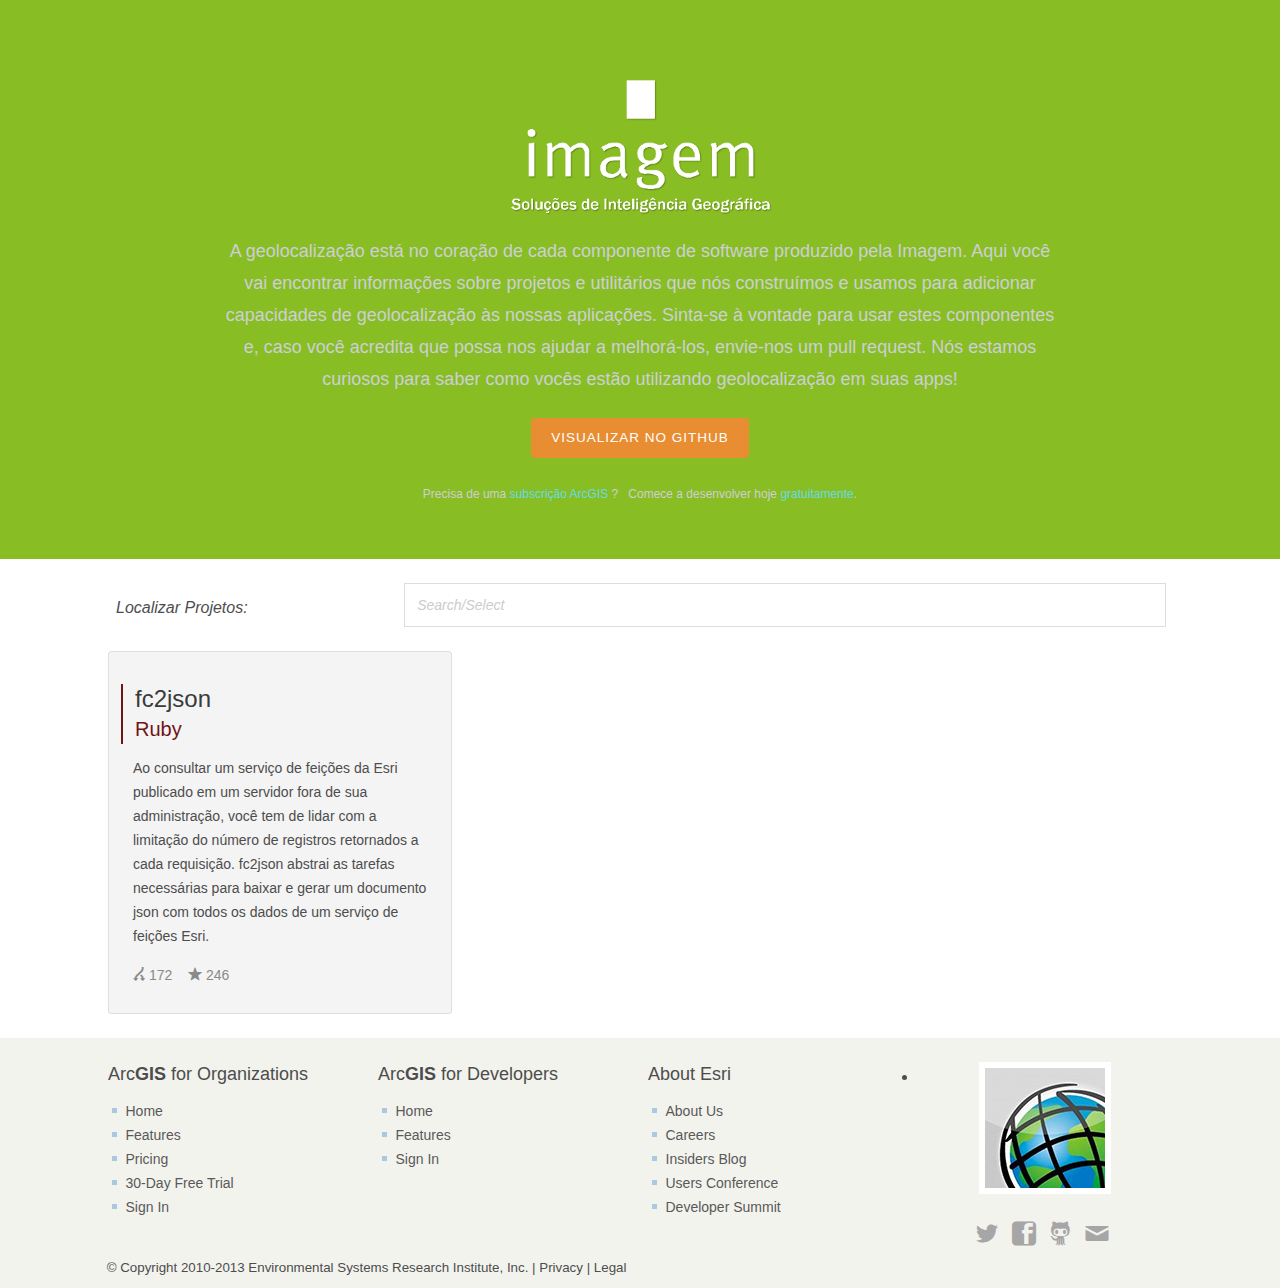
==== index-new.html @ ab7f5b2a "Creating new organization page" ====
<!DOCTYPE html>
<!--[if lt IE 7]>      <html class="lt-ie9 lt-ie8 lt-ie7"> <![endif]-->
<!--[if IE 7]>         <html class="lt-ie9 lt-ie8"> <![endif]-->
<!--[if IE 8]>         <html class="lt-ie9"> <![endif]-->
<!--[if gt IE 8]><!--> <html> <!--<![endif]-->
    <head>
        <meta charset="utf-8">
        <meta content="IE=edge,chrome=1" http-equiv="X-UA-Compatible">
    
        <title>Imagem GitHub | Projetos abertos e de apoio desenvolvidos pela Imagem para plataforma Esri</title>

        <meta name='description' content='Nós respiramos GEO'>

        <link rel="shortcut icon" href="/img/favicon.ico">
        <link type="text/css" rel="stylesheet" href="//fast.fonts.com/cssapi/23855eec-5fdf-4594-9898-0113a04bfef0.css"/>
        <link href="/css/screen.css?1403818683" rel="stylesheet" type="text/css" />
        <link href="/css/home.css?1403822327" rel="stylesheet" type="text/css" />

        <script src="//ajax.googleapis.com/ajax/libs/jquery/1.8.3/jquery.min.js" type="text/javascript"></script>
        <script src="/js/libs/jquery.isotope.min.js?1403805795" type="text/javascript"></script>
        <script src="/js/libs/chosen.jquery.js?1403816593" type="text/javascript"></script>
        <script src="/js/github.js?1403816593" type="text/javascript"></script>
    </head>
  
    <body>
        <div id="wrapper">
            <div id="page">
                <div id="home-banner">
                    <div class="container">
                        <div class="row">
                            <div id="home-main-text">
                                <!--<h1>Imagem no GitHub!</h1>-->
                                <img src="img/imagem-logo-white.png" />
                                <p class="large"> 
A geolocalização está no coração de cada componente de software produzido pela Imagem. Aqui você vai encontrar informações sobre projetos e utilitários que nós construímos e usamos para adicionar capacidades de geolocalização às nossas aplicações. Sinta-se à vontade para usar estes componentes e, caso você acredita que possa nos ajudar a melhorá-los, envie-nos um pull request. Nós estamos curiosos para saber como vocês estão utilizando geolocalização em suas apps!
                                </p>
                                <p>
                                    <a class="btn primary centered" href="https://github.com/imagem"> Visualizar no GitHub </a>
                                </p>
                                <p class="home-subscription-text"> 
                                    Precisa de uma <a href="http://developers.esri.com">subscrição ArcGIS</a> ? &nbsp;
                                    Comece a desenvolver hoje <a href="https://developers.arcgis.com/en/plans/">gratuitamente</a>.
                                </p>
                            </div>
                        </div>
                    </div>
                </div>

                <div class="container smaller">
                    <div class="filter-container">
                        <div class="label">
                            <em class="lable-it"> Localizar Projetos: </em>
                        </div>
                        <div class="search-select">
                            <select data-placeholder="Search/Select" class="chzn-select" multiple tabindex="6">
                                <optgroup label="VERTICAL">
                                    <option data-filter="agro">Agro-Florestal</option>
                                    <option data-filter="education">Educa&ccedil;&atilde;o</option>                                    
                                </optgroup>
                                
                                <optgroup label="PLATAFORMA">
                                    <option data-filter="WEB">WEB</option>
                                    <option data-filter="Mobile">Mobile</option>
                                    <option data-filter="Desktop">Desktop</option>
                                </optgroup>
                                
                                <optgroup label="TIPO">
                                    <option data-filter="Demos">Demonstra&ccedil;&otilde;es</option>
                                    <option data-filter="Componentes">Componentes</option>
                                    <option data-filter="POC">Prova de Conceito</option>
                                    <option data-filter="Tools">Ferramentas</option>
                                </optgroup>
                                
                                <optgroup label="LINGUAGEM">
                                    <option data-filter="JavaScript">JavaScript</option>
                                    <option data-filter="Python">Python</option>
                                    <option data-filter="Java">Java</option>
                                    <option data-filter="ActionScript">ActionScript</option>
                                    <option data-filter="HTML">HTML</option>
                                    <option data-filter="Objective-C">Objective-C</option>
                                    <option data-filter="C-Sharp">C-Sharp</option>
                                    <option data-filter="C-plus-plus">C++</option>
                                    <option data-filter="DotNet">DotNet</option>
                                    <option data-filter="XML">XML</option>
                                    <option data-filter="Silverlight">Silverlight</option>
                                    <option data-filter="WPF">WPF</option>
                                    <option data-filter="Visual-Basic">Visual-Basic</option>
                                    <option data-filter="C">C</option>
                                    <option data-filter="JavaScript REST-API">JavaScript REST-API</option>
                                    <option data-filter="C-sharp">C#</option>
                                    <option data-filter="Javascript">Javascript</option>
                                    <option data-filter="JavaScript Node.js">JavaScript Node.js</option>
                                    <option data-filter="Ruby">Ruby</option>
                                    <option data-filter="C-plus-plus">C-plus-plus</option>
                                </optgroup>
        
                                <!--
                                <optgroup label="Tags">
                                    <option data-filter="GIS">GIS</option>
                                </optgroup>
                                -->
                            </select>
                        </div>
                    </div>
                </div>
 
                <div class="container smaller">
                    <div id="content">
                        <div class="repo-container element ArcGIS Web Mapping Leaflet JavaScript">
                            <div class="repo">
                                <div class="repo-header Ruby">
                                    <h2 class="repo-title">  <a href="https://github.com/rpepato/fc2json">  fc2json </a> </h2>
                                    <h3 class="repo-language Ruby"> Ruby </h3>
                                </div>
                                <p class="repo-description">
                                    Ao consultar um serviço de feições da Esri publicado em um servidor fora de sua administração, você tem de lidar com a limitação do número de registros retornados a cada requisição. fc2json abstrai as tarefas necessárias para baixar e gerar um documento json com todos os dados de um serviço de feições Esri.
                                </p>
                                <p class="stats"> <span class="icon-fork"> </span> 172 <span class="icon-star"> 246 </span> 
                            </div>
                        </div>
                    </div>
                </div>
            </div>
        </div>
        
        <footer id="footer">
            <div class="container">
                <div class="row">
      <nav>
        <h4>Arc<span>GIS</span> for Organizations</h4>
        <ul class="footer-list">
          <li><a href="http://www.arcgis.com/about/">Home</a></li>
          <li><a href="http://www.arcgis.com/about/features.html">Features</a></li>
          <li><a href="http://www.arcgis.com/about/pricing.html">Pricing</a></li>
          <li><a href="http://www.arcgis.com/about/trial.html">30-Day Free Trial</a></li>
          <li><a href="https://www.arcgis.com/home/signin.html">Sign In</a></li>
        </ul>
      </nav>

      <nav>
        <h4>Arc<span>GIS</span> for Developers</h4>
        <ul class="footer-list">
          <li><a href="http://developers.arcgis.com/en/">Home</a></li>
          <li><a href="http://developers.arcgis.com/en/features">Features</a></li>
          <li><a href="http://developers.arcgis.com/en/sign-in">Sign In</a></li>
        </ul>
      </nav>

      <nav>
        <h4>About Esri</h4>
        <ul class="footer-list">
          <li><a href="http://www.esri.com/about-esri">About Us</a></li>
          <li><a href="http://www.esri.com/careers">Careers</a></li>
          <li><a href="http://blogs.esri.com/esri/esri-insider/">Insiders Blog</a></li>
          <li><a href="http://www.esri.com/events/user-conference/index.html">Users Conference</a></li>
          <li><a href="http://www.esri.com/events/devsummit/index.html">Developer Summit</a></li>
        </ul>
      </nav>

      <nav class="last">
        <li><a id="esri-logo-footer" href="http://esri.com">Esri</a></li>
        <ul id="footer-social-nav">
          <li><a class="icon-twitter" href="https://twitter.com/Esri"></a></li>
          <li><a class="icon-facebook" href="https://www.facebook.com/esrigis"></a></li>
          <li><a class="icon-github" href="http://github.com/Esri"></a></li>
          <li><a class="icon-email" href="http://www.esri.com/about-esri/contact"></a></li>
        </ul>
      </nav>
      <small id="footer-legal">&copy; Copyright 2010-2013 Environmental Systems Research Institute, Inc. | <a href="http://www.esri.com/legal/privacy">Privacy</a> | <a href="http://www.esri.com/legal/software-license">Legal</a></small>
    </div>

  </div>
</footer>

    <script type="text/javascript">

      var _gaq = _gaq || [];
      _gaq.push(['_setAccount', 'UA-34368765-1']);
      _gaq.push(['_trackPageview']);

      (function() {
        var ga = document.createElement('script'); ga.type = 'text/javascript'; ga.async = true;
        ga.src = ('https:' == document.location.protocol ? 'https://ssl' : 'http://www') + '.google-analytics.com/ga.js';
        var s = document.getElementsByTagName('script')[0]; s.parentNode.insertBefore(ga, s);
      })();

    </script>

  </body>



</html>
---- css/screen.css ----
@charset "UTF-8";
.left {
    float: left
}
.right {
    float: right
}
.clear {
    clear: both
}
.clearfix:before,
.clearfix:after {
    content: " ";
    display: table
}
.clearfix:after {
    clear: both
}
.show {
    display: block !important;
    visibility: visible
}
.hide {
    display: none !important;
    visibility: hidden
}
.visuallyhidden {
    border: 0;
    clip: rect(0 0 0 0);
    height: 1px;
    margin: -1px;
    overflow: hidden;
    padding: 0;
    position: absolute;
    width: 1px
}
.visuallyhidden.focusable:active,
.visuallyhidden.focusable:focus {
    clip: auto;
    height: auto;
    margin: 0;
    overflow: visible;
    position: static;
    width: auto
}
.invisible {
    visibility: hidden
}
@media screen and (max-width: 1024px) {
    .hide-on-tablet-wide {
        display: none !important;
        visibility: hidden
    }
    .show-on-tablet-landscape {
        display: block !important;
        visibility: visible
    }
}
@media screen and (max-width: 768px) {
    .hide-on-tablet-tall {
        display: none !important;
        visibility: hidden
    }
    .show-on-tablet-portrait {
        display: block !important;
        visibility: visible
    }
}
@media screen and (max-width: 480px) {
    .hide-on-phone {
        display: none !important;
        visibility: hidden
    }
    .show-phone {
        display: block !important;
        visibility: visible
    }
}
.container {
    -webkit-box-sizing: border-box;
    -moz-box-sizing: border-box;
    box-sizing: border-box;
    margin: 0 auto;
    max-width: 1080px;
    padding: 0 0;
    width: 100%
}
.container:before,
.container:after {
    content: " ";
    display: table
}
.container:after {
    clear: both
}
.row {
    position: relative
}
.row:before,
.row:after {
    content: " ";
    display: table
}
.row:after {
    clear: both
}
.row .row {
    width: auto;
    max-width: none;
    min-width: 0;
    margin-left: -0.25em;
    margin-right: -0.25em
}
.columns {
    -webkit-box-sizing: border-box;
    -moz-box-sizing: border-box;
    box-sizing: border-box;
    float: left;
    padding: 0 0.5em
}
.columns:last-child {
    float: right
}
.columns.left {
    float: left
}
.columns.center {
    float: none;
    margin: 0 auto
}
.one {
    width: 4.16667%
}
.two {
    width: 8.33333%
}
.three {
    width: 12.5%
}
.four {
    width: 16.66667%
}
.five {
    width: 20.83333%
}
.six {
    width: 25%
}
.seven {
    width: 29.16667%
}
.eight {
    width: 33.33333%
}
.nine {
    width: 37.5%
}
.ten {
    width: 41.66667%
}
.eleven {
    width: 45.83333%
}
.twelve {
    width: 50%
}
.thirteen {
    width: 54.16667%
}
.fourteen {
    width: 58.33333%
}
.fifteen {
    width: 62.5%
}
.sixteen {
    width: 66.66667%
}
.seventeen {
    width: 70.83333%
}
.eighteen {
    width: 75%
}
.nineteen {
    width: 79.16667%
}
.twenty {
    width: 83.33333%
}
.twentyone {
    width: 87.5%
}
.twentytwo {
    width: 91.66667%
}
.twentythree {
    width: 95.83333%
}
.twentyfour {
    width: 100%
}
.pre-one {
    margin-left: 4.16667%
}
.post-one {
    margin-right: 4.16667%
}
.pre-two {
    margin-left: 8.33333%
}
.post-two {
    margin-right: 8.33333%
}
.pre-three {
    margin-left: 12.5%
}
.post-three {
    margin-right: 12.5%
}
.pre-four {
    margin-left: 16.66667%
}
.post-four {
    margin-right: 16.66667%
}
.pre-five {
    margin-left: 20.83333%
}
.post-five {
    margin-right: 20.83333%
}
.pre-six {
    margin-left: 25%
}
.post-six {
    margin-right: 25%
}
.pre-seven {
    margin-left: 29.16667%
}
.post-seven {
    margin-right: 29.16667%
}
.pre-eight {
    margin-left: 33.33333%
}
.post-eight {
    margin-right: 33.33333%
}
.pre-nine {
    margin-left: 37.5%
}
.post-nine {
    margin-right: 37.5%
}
.pre-ten {
    margin-left: 41.66667%
}
.post-ten {
    margin-right: 41.66667%
}
.pre-eleven {
    margin-left: 45.83333%
}
.post-eleven {
    margin-right: 45.83333%
}
.pre-twelve {
    margin-left: 50%
}
.post-twelve {
    margin-right: 50%
}
.pre-thirteen {
    margin-left: 54.16667%
}
.post-thirteen {
    margin-right: 54.16667%
}
.pre-fourteen {
    margin-left: 58.33333%
}
.post-fourteen {
    margin-right: 58.33333%
}
.pre-fifteen {
    margin-left: 62.5%
}
.post-fifteen {
    margin-right: 62.5%
}
.pre-sixteen {
    margin-left: 66.66667%
}
.post-sixteen {
    margin-right: 66.66667%
}
.pre-seventeen {
    margin-left: 70.83333%
}
.post-seventeen {
    margin-right: 70.83333%
}
.pre-eighteen {
    margin-left: 75%
}
.post-eighteen {
    margin-right: 75%
}
.pre-nineteen {
    margin-left: 79.16667%
}
.post-nineteen {
    margin-right: 79.16667%
}
.pre-twenty {
    margin-left: 83.33333%
}
.post-twenty {
    margin-right: 83.33333%
}
.pre-twentyone {
    margin-left: 87.5%
}
.post-twentyone {
    margin-right: 87.5%
}
.pre-twentytwo {
    margin-left: 91.66667%
}
.post-twentytwo {
    margin-right: 91.66667%
}
.pre-twentythree {
    margin-left: 95.83333%
}
.post-twentythree {
    margin-right: 95.83333%
}
img,
object,
embed,
video {
    max-width: 100%;
    height: auto
}
img {
    -ms-interpolation-mode: bicubic
}
body {
    background: white;
    color: #4d4d4d;
    font-family: "Lucida Grande", "Seoge UI", "Arial", sans-serif
}
body * html {
    font-size: 100%
}
body html {
    font-size: 16px;
    line-height: 1.5em
}
html,
body {
    height: 100%
}
#wrapper {
    min-height: 100%
}
#page {
    overflow: auto;
    padding-bottom: 250px
}
#footer {
    background: -webkit-gradient(linear, 50% 0%, 50% 100%, color-stop(0%, #050505), color-stop(100%, #1f1f1f));
    background: -webkit-linear-gradient(#050505, #1f1f1f);
    background: -moz-linear-gradient(#050505, #1f1f1f);
    background: -o-linear-gradient(#050505, #1f1f1f);
    background: linear-gradient(#050505, #1f1f1f);
    -webkit-box-sizing: border-box;
    -moz-box-sizing: border-box;
    box-sizing: border-box;
    position: relative;
    margin-top: -250px;
    height: 250px;
    clear: both
}
#header {
    overflow: visible
}
#header:before,
#header:after {
    content: " ";
    display: table
}
#header:after {
    clear: both
}
h1,
h2,
h3,
h4,
h5,
h6 {
    margin: 0;
    font-family: "Avenir LT W01 35 Light", Arial, Helvetica, sans-serif;
    font-style: normal;
    font-weight: 500
}
h1.divider,
h2.divider,
h3.divider,
h4.divider,
h5.divider,
h6.divider {
    border-color: #cccccc
}
h1 {
    font-size: 2.375em;
    line-height: 1.26316em
}
h1.leader {
    margin-top: 1.26316em
}
h1.trailer {
    margin-bottom: 1.26316em
}
h1.leader-half {
    margin-top: 0.63158em
}
h1.trailer-half {
    margin-bottom: 0.63158em
}
h2 {
    font-size: 2em;
    line-height: 1.5em
}
h2.leader {
    margin-top: 1.5em
}
h2.trailer {
    margin-bottom: 1.5em
}
h2.leader-half {
    margin-top: 0.75em
}
h2.trailer-half {
    margin-bottom: 0.75em
}
h3 {
    font-size: 1.5em;
    line-height: 2em
}
h3.leader {
    margin-top: 2em
}
h3.trailer {
    margin-bottom: 2em
}
h3.leader-half {
    margin-top: 1em
}
h3.trailer-half {
    margin-bottom: 1em
}
h4 {
    font-size: 1.125em;
    line-height: 1.33333em
}
h4.leader {
    margin-top: 1.33333em
}
h4.trailer {
    margin-bottom: 1.33333em
}
h4.leader-half {
    margin-top: 0.66667em
}
h4.trailer-half {
    margin-bottom: 0.66667em
}
h5 {
    font-size: 1em;
    line-height: 1.5em
}
h5.leader {
    margin-top: 1.5em
}
h5.trailer {
    margin-bottom: 1.5em
}
h5.leader-half {
    margin-top: 0.75em
}
h5.trailer-half {
    margin-bottom: 0.75em
}
h6 {
    font-size: 0.875em;
    line-height: 1.71429em
}
h6.leader {
    margin-top: 1.71429em
}
h6.trailer {
    margin-bottom: 1.71429em
}
h6.leader-half {
    margin-top: 0.85714em
}
h6.trailer-half {
    margin-bottom: 0.85714em
}
blockquote {
    margin-left: 0;
    border-color: #cccccc;
    font-size: 0.875em;
    line-height: 1.71429em;
    border-left-style: solid;
    border-left-width: 0.35714em;
    padding-left: 1.35714em;
    margin-top: 1.5em;
    margin-bottom: 1.5em
}
p {
    margin-top: 0em;
    margin-bottom: 1.71429em;
    font-size: 0.875em;
    line-height: 1.71429em;
    margin-top: 0
}
p.large {
    font-size: 1.125em;
    line-height: 1.33333em;
    margin-bottom: 1.33333em
}
p.small {
    font-size: 0.75em;
    line-height: 2em;
    margin-bottom: 2em
}
a {
    color: #004575;
    text-decoration: none
}
a:hover,
a:focus {
    color: #007ac2;
    cursor: pointer
}
ul,
ol {
    list-style-type: none;
    font-size: 0.875em;
    line-height: 1.71429em;
    margin-bottom: 1.5em;
    padding: 0;
    margin-top: 0
}
ul li,
ol li {
    padding-left: 1.25em;
    background: transparent url("/img/bluebullet.gif?1403816593") no-repeat scroll -2px 5px
}
dl {
    font-size: 0.875em;
    line-height: 1.71429em;
    margin-top: 0
}
dl dt {
    font-size: 1.125em;
    line-height: 1.33333em;
    color: #1f1f1f;
    font-weight: 700
}
dl dd {
    margin: 0;
    margin-bottom: 1.5em
}
code {
    -webkit-border-radius: 4px;
    -moz-border-radius: 4px;
    -ms-border-radius: 4px;
    -o-border-radius: 4px;
    border-radius: 4px;
    background: #fafafa;
    border: 1px solid #ebebeb;
    font-family: monospace;
    padding: .25em;
    white-space: pre
}
pre {
    margin-top: 0em;
    margin-bottom: 1.5em
}
pre code {
    font-size: 0.875em;
    line-height: 1.71429em;
    border-style: solid;
    border-width: 0.07143em;
    padding: 0.78571em;
    line-height: 1.5em;
    font-family: monospace;
    border-width: 1px;
    overflow: auto;
    word-wrap: normal;
    display: block
}
mark {
    padding: 2px 3px 0
}
abbr[title] {
    cursor: help
}
hr {
    margin-top: 1.5em;
    margin-bottom: 1.5em;
    border: none;
    border-top: 2px solid #ededed
}
.center-text {
    text-align: center
}
img::selction {
    background: transparent
}
img::moz-selection {
    background: transparent
}
input[type="submit"],
.btn,
button {
    -webkit-border-radius: 4px;
    -moz-border-radius: 4px;
    -ms-border-radius: 4px;
    -o-border-radius: 4px;
    border-radius: 4px;
    background: #b9b9b9 -webkit-gradient(linear, 50% 0%, 50% 100%, color-stop(0%, #ccc), color-stop(100%, #a6a6a6));
    background: #b9b9b9 -webkit-linear-gradient(#ccc, #a6a6a6);
    background: #b9b9b9 -moz-linear-gradient(#ccc, #a6a6a6);
    background: #b9b9b9 -o-linear-gradient(#ccc, #a6a6a6);
    background: #b9b9b9 linear-gradient(#cccccc, #a6a6a6);
    font-size: 0.75em;
    line-height: 2em;
    -webkit-box-shadow: none;
    -moz-box-shadow: none;
    box-shadow: none;
    -webkit-box-sizing: border-box;
    -moz-box-sizing: border-box;
    box-sizing: border-box;
    font-family: "Avenir LT W01 35 Light", Arial, Helvetica, sans-serif;
    padding: .5em 1.5em;
    border-width: 1px;
    color: white;
    display: inline-block;
    text-transform: uppercase;
    white-space: nowrap;
    -moz-user-select: none;
    -webkit-user-select: none;
    user-select: none;
    cursor: pointer;
    text-shadow: none;
    letter-spacing: 1px;
    position: relative
}
input[type="submit"]:hover,
input[type="submit"].selected,
.btn:hover,
.btn.selected,
button:hover,
button.selected {
    background: #a6a6a6;
    color: white
}
input[type="submit"]:disabled,
input[type="submit"].disabled,
.btn:disabled,
.btn.disabled,
button:disabled,
button.disabled {
    opacity: 0.5
}
input[type="submit"]:disabled:hover,
input[type="submit"].disabled:hover,
.btn:disabled:hover,
.btn.disabled:hover,
button:disabled:hover,
button.disabled:hover {
    cursor: default
}
input[type="submit"].primary,
input[type="submit"].orange,
.btn.primary,
.btn.orange,
button.primary,
button.orange {
    background: #e98d32
}
input[type="submit"].primary:hover,
input[type="submit"].primary.selected,
input[type="submit"].orange:hover,
input[type="submit"].orange.selected,
.btn.primary:hover,
.btn.primary.selected,
.btn.orange:hover,
.btn.orange.selected,
button.primary:hover,
button.primary.selected,
button.orange:hover,
button.orange.selected {
    background: #e16b17
}
input[type="submit"].secondary,
input[type="submit"].blue,
.btn.secondary,
.btn.blue,
button.secondary,
button.blue {
    background: #5daddd
}
input[type="submit"].secondary:hover,
input[type="submit"].secondary.selected,
input[type="submit"].blue:hover,
input[type="submit"].blue.selected,
.btn.secondary:hover,
.btn.secondary.selected,
.btn.blue:hover,
.btn.blue.selected,
button.secondary:hover,
button.secondary.selected,
button.blue:hover,
button.blue.selected {
    background: #4997d2
}
input[type="submit"].tertiary,
input[type="submit"].green,
.btn.tertiary,
.btn.green,
button.tertiary,
button.green {
    background: #6aa23f
}
input[type="submit"].tertiary:hover,
input[type="submit"].tertiary.selected,
input[type="submit"].green:hover,
input[type="submit"].green.selected,
.btn.tertiary:hover,
.btn.tertiary.selected,
.btn.green:hover,
.btn.green.selected,
button.tertiary:hover,
button.tertiary.selected,
button.green:hover,
button.green.selected {
    background: #4b8d2c
}
input[type="submit"].small,
.btn.small,
button.small {
    font-size: 0.8125em;
    line-height: 1.84615em;
    border-width: 1px
}
input[type="submit"].large,
.btn.large,
button.large {
    font-size: 1.125em;
    line-height: 1.33333em
}
input[type="submit"].x-large,
.btn.x-large,
button.x-large {
    font-size: 1.5em;
    line-height: 2em
}
.btn-group {
    display: inline-block
}
.btn-group:before,
.btn-group:after {
    content: " ";
    display: table
}
.btn-group:after {
    clear: both
}
.btn-group .btn,
.btn-group button,
.btn-group .btn-dropdown {
    -webkit-border-radius: 0px;
    -moz-border-radius: 0px;
    -ms-border-radius: 0px;
    -o-border-radius: 0px;
    border-radius: 0px;
    display: block;
    float: left
}
.btn-group>:first-child {
    -moz-border-radius-topleft: 4px;
    -webkit-border-top-left-radius: 4px;
    border-top-left-radius: 4px;
    -moz-border-radius-bottomleft: 4px;
    -webkit-border-bottom-left-radius: 4px;
    border-bottom-left-radius: 4px
}
.btn-group>:first-child .btn,
.btn-group>:first-child button {
    -moz-border-radius-topleft: 4px;
    -webkit-border-top-left-radius: 4px;
    border-top-left-radius: 4px;
    -moz-border-radius-bottomleft: 4px;
    -webkit-border-bottom-left-radius: 4px;
    border-bottom-left-radius: 4px
}
.btn-group>:last-child {
    -moz-border-radius-topright: 4px;
    -webkit-border-top-right-radius: 4px;
    border-top-right-radius: 4px;
    -moz-border-radius-bottomright: 4px;
    -webkit-border-bottom-right-radius: 4px;
    border-bottom-right-radius: 4px
}
.btn-group>:last-child .btn,
.btn-group>:last-child button {
    -moz-border-radius-topright: 4px;
    -webkit-border-top-right-radius: 4px;
    border-top-right-radius: 4px;
    -moz-border-radius-bottomright: 4px;
    -webkit-border-bottom-right-radius: 4px;
    border-bottom-right-radius: 4px
}
input[type="submit"] {
    background: #5daddd
}
input[type="submit"]:hover {
    background: #4997d2
}
.toolbar .btn-group,
.toolbar form,
.toolbar .btn,
.toolbar button,
.toolbar .btn-dropdown {
    display: block;
    float: left
}
@font-face{font-family:'IcoMoon';src:url("/fonts/icons/icomoon.eot");src:url("/fonts/icons/icomoon.eot?#iefix") format("embedded-opentype"),
url("/fonts/icons/icomoon.woff") format("woff"),
url("/fonts/icons/icomoon.ttf") format("truetype"),
url("/fonts/icons/icomoon.svg#IcoMoon") format("svg");
font-weight:normal;
font-style:normal
}
[data-icon]:before {
    font-family: 'IcoMoon';
    content: attr(data-icon);
    speak: none;
    font-weight: normal;
    -webkit-font-smoothing: antialiased
}
[class^="icon-"]:before,
[class*=" icon-"]:before {
    font-family: 'IcoMoon' !important;
    font-style: normal;
    speak: none;
    font-weight: normal;
    -webkit-font-smoothing: antialiased
}
.icon-green:before {
    color: #35ac46
}
.icon-blue:before {
    color: #007ac2
}
.icon-purple:before {
    color: #762783
}
.icon-orange:before {
    color: #f89927
}
.icon-gray:before {
    color: #a6a6a6
}
.icon-large:before {
    font-size: 30px;
    line-height: 48px;
    vertical-align: -5px
}
.icon-star:before {
    content: "\3b"
}
.icon-github:before {
    content: "\21"
}
.icon-fork:before {
    content: "\52"
}
.icon-twitter:before {
    content: "\64"
}
.icon-email:before {
    content: "\38"
}
.icon-facebook:before {
    content: "\22"
}
.alert {
    -webkit-border-radius: 4px;
    -moz-border-radius: 4px;
    -ms-border-radius: 4px;
    -o-border-radius: 4px;
    border-radius: 4px;
    -webkit-box-shadow: inset 0 1px 0 rgba(255, 255, 255, 0.25), 0 2px 2px rgba(0, 0, 0, 0.1);
    -moz-box-shadow: inset 0 1px 0 rgba(255, 255, 255, 0.25), 0 2px 2px rgba(0, 0, 0, 0.1);
    box-shadow: inset 0 1px 0 rgba(255, 255, 255, 0.25), 0 2px 2px rgba(0, 0, 0, 0.1);
    margin-bottom: 1.5em;
    border-style: solid;
    border-width: 0.0625em;
    padding: -0.0625em;
    position: relative;
    text-align: center
}
.alert.success {
    background: #eff7e2;
    color: #4f8a10;
    border-color: #adca7e
}
.alert.secondary {
    background: #e6f2f8;
    color: #00529b;
    border-color: #9fc7db
}
.alert.warning {
    background: #d3bf70;
    color: #9f6000;
    border-color: #f9f1d5
}
.alert.error {
    background: #f8e1e1;
    color: #d8000c;
    border-color: #e4a5a5
}
.alert .close {
    opacity: 0.5;
    font-size: 24px;
    font-weight: 700;
    position: absolute;
    right: 14px;
    top: 50%;
    border-bottom: none
}
.alert .close:after {
    content: "Ã";
    width: 14px;
    height: 14px;
    display: block;
    margin-top: -15px
}
.alert .close:hover {
    opacity: 0.8;
    cursor: pointer;
    text-decoration: none
}
.alert a {
    color: inherit
}
.alert a:hover {
    opacity: 0.8;
    text-decoration: none
}
.alert p {
    padding-top: 0.75em;
    padding-bottom: 0.75em
}
.callout {
    -webkit-box-sizing: border-box;
    -moz-box-sizing: border-box;
    box-sizing: border-box;
    float: left;
    padding: 0 0.5em;
    width: 100%;
    float: none;
    margin: 0 auto;
    background: #f3f3ef;
    padding: 0.75em 1.5em;
    -webkit-border-radius: 10px;
    -moz-border-radius: 10px;
    -ms-border-radius: 10px;
    -o-border-radius: 10px;
    border-radius: 10px
}
.callout h3 {
    display: inline-block
}
.callout .btn {
    margin-top: 8px;
    float: right
}
.tooltip {
    position: relative;
    display: inline-block
}
.tooltip .tooltip-wrapper {
    position: absolute
}
.tooltip .tooltip-content {
    -webkit-box-sizing: border-box;
    -moz-box-sizing: border-box;
    box-sizing: border-box;
    -webkit-border-radius: 3px;
    -moz-border-radius: 3px;
    -ms-border-radius: 3px;
    -o-border-radius: 3px;
    border-radius: 3px;
    font-size: 0.8125em;
    line-height: 1.84615em;
    white-space: nowrap;
    background: #333333;
    display: none;
    position: relative;
    text-align: center;
    padding: 0 .5em;
    color: white;
    z-index: 99
}
.tooltip .tooltip-content:after {
    width: 0;
    height: 0;
    content: "";
    display: block;
    border-width: 5px;
    border-style: solid;
    border-color: #333333
}
.tooltip:hover .tooltip-content,
.tooltip.show-tooltip .tooltip-content {
    display: block
}
.tooltip.above .tooltip-content,
.tooltip.below .tooltip-content {
    left: -50%
}
.tooltip.above .tooltip-wrapper,
.tooltip.below .tooltip-wrapper {
    left: 50%
}
.tooltip.above .tooltip-content:after {
    position: absolute;
    bottom: -5px;
    left: 50%;
    margin-left: -5px;
    border-bottom: none;
    border-left-color: transparent !important;
    border-right-color: transparent !important
}
.tooltip.above .tooltip-wrapper {
    bottom: 115%
}
.tooltip.below .tooltip-wrapper {
    top: 115%
}
.tooltip.below .tooltip-content:after {
    position: absolute;
    left: 50%;
    top: -5px;
    margin-left: -5px;
    border-left-color: transparent !important;
    border-right-color: transparent !important;
    border-top: none
}
.tooltip.before,
.tooltip.after {
    float: none
}
.tooltip.before .tooltip-wrapper,
.tooltip.after .tooltip-wrapper {
    top: 50%
}
.tooltip.before .tooltip-content,
.tooltip.after .tooltip-content {
    margin-top: -1em
}
.tooltip.before .tooltip-wrapper {
    right: 115%
}
.tooltip.before .tooltip-content:after {
    position: absolute;
    right: -5px;
    top: 50%;
    margin-top: -5px;
    border-right: none;
    border-top-color: transparent !important;
    border-bottom-color: transparent !important
}
.tooltip.after .tooltip-wrapper {
    left: 115%
}
.tooltip.after .tooltip-content:after {
    position: absolute;
    left: -5px;
    top: 50%;
    margin-top: -5px;
    border-left: none;
    border-top-color: transparent !important;
    border-bottom-color: transparent !important
}
#esri-logo {
    display: block;
    width: 100px;
    height: 56px;
    text-indent: -9999em;
    background: transparent url("/img/logo-esri.png?1403816593") no-repeat 0 0;
    overflow: hidden;
    background-position: 0 -6px;
    float: left;
    margin-top: 3px
}
#browse-github {
    float: right;
    padding-top: .5em
}
#header {
    padding-top: 10px
}
.icon-green:before {
    color: #35ac46
}
.icon-blue:before {
    color: #007ac2
}
.icon-purple:before {
    color: #762783
}
.icon-orange:before {
    color: #f89927
}
.title-bar {
    -webkit-box-sizing: border-box;
    -moz-box-sizing: border-box;
    box-sizing: border-box;
    float: left;
    padding: 0 0.5em;
    width: 100%
}
.title-bar h1 {
    font-size: 2em;
    line-height: 1.5em;
    margin-top: 1.125em;
    margin-bottom: 0.375em;
    font-family: "Avenir LT W01 35 Light", Arial, Helvetica, sans-serif
}
.title-bar a {
    color: white
}
.title-bar .btn {
    margin-top: 3em
}
.nav-bar {
    -webkit-box-sizing: border-box;
    -moz-box-sizing: border-box;
    box-sizing: border-box;
    float: left;
    padding: 0 0.5em;
    width: 100%
}
.nav-bar ul {
    margin: 0
}
.nav-bar ul:before,
.nav-bar ul:after {
    content: " ";
    display: table
}
.nav-bar ul:after {
    clear: both
}
.nav-bar ul li {
    background: none;
    float: left;
    margin: 0 4.9em 0 0;
    padding: 0
}
.nav-bar ul li:last-child {
    margin: 0;
    float: right
}
.nav-bar ul li.current,
.nav-bar ul li:hover {
    position: relative
}
.nav-bar ul li.current:after,
.nav-bar ul li:hover:after {
    width: 0;
    height: 0;
    content: "";
    display: block;
    border-width: 7px;
    border-style: solid;
    border-color: white;
    border-left-color: transparent !important;
    border-right-color: transparent !important;
    border-top: none;
    position: absolute;
    left: 50%;
    bottom: 0;
    margin-left: -7px
}
.nav-bar ul li a {
    font-size: 1.07143em;
    line-height: 1.6em;
    color: white;
    display: block;
    padding-top: 0.8em;
    padding-bottom: 0.8em
}
#features-nav,
#pricing-nav {
    background: url("/img/banner.jpg?1403816593")
}
#features-nav:before,
#features-nav:after,
#pricing-nav:before,
#pricing-nav:after {
    content: " ";
    display: table
}
#features-nav:after,
#pricing-nav:after {
    clear: both
}
#footer {
    background: #f3f3ee
}
#footer .container {
    padding-top: 1.5em;
    background: #f3f3ee
}
#footer nav {
    -webkit-box-sizing: border-box;
    -moz-box-sizing: border-box;
    box-sizing: border-box;
    float: left;
    padding: 0 0.5em;
    width: 25%;
    margin-top: 0em
}
@media screen and (max-width: 768px) {
    #footer nav {
        -webkit-box-sizing: border-box;
        -moz-box-sizing: border-box;
        box-sizing: border-box;
        float: left;
        padding: 0 0.5em;
        width: 50%
    }
}
@media screen and (max-width: 480px) {
    #footer nav {
        -webkit-box-sizing: border-box;
        -moz-box-sizing: border-box;
        box-sizing: border-box;
        float: left;
        padding: 0 0.5em;
        width: 100%
    }
}
#footer nav.last {
    float: right !important
}
@media screen and (max-width: 768px) {
    #footer nav.last {
        -webkit-box-sizing: border-box;
        -moz-box-sizing: border-box;
        box-sizing: border-box;
        float: left;
        padding: 0 0.5em;
        width: 100%
    }
}
#footer h4 {
    margin-bottom: 0.75em
}
#footer h4 span {
    font-weight: 700
}
#footer .footer-list li {
    padding-left: 1.25em
}
#footer .footer-list a {
    color: #595959
}
#footer .footer-list a:hover {
    color: #333333
}
#esri-logo-footer {
    background: transparent url(/img/esri-footer-social.jpg) no-repeat bottom right;
    width: 120px;
    height: 120px;
    text-indent: -9999px;
    margin: 0 auto 1em;
    display: block;
    border: 6px solid white
}
#footer-social-nav {
    font-size: 1.5em;
    line-height: 2em;
    -webkit-box-sizing: border-box;
    -moz-box-sizing: border-box;
    box-sizing: border-box;
    float: left;
    padding: 0 0.5em;
    width: 100%;
    padding: 0;
    margin: 0;
    text-align: center
}
#footer-social-nav li {
    background: none;
    padding: 0 .25em 0 0;
    display: inline
}
#footer-social-nav a {
    color: #a6a6a6
}
#footer-social-nav a:hover {
    color: gray
}
#footer-legal {
    -webkit-box-sizing: border-box;
    -moz-box-sizing: border-box;
    box-sizing: border-box;
    float: left;
    padding: 0 0.5em;
    width: 100%;
    margin-top: 0em;
    padding-bottom: 0em;
    clear: both
}
#footer-legal a {
    color: inherit
}
---- css/home.css ----
body {
    margin: 0
}
.smaller {
    padding: 0px 0px
}
@media screen and (max-width: 1024px) {
    .smaller {
        padding: 0px 20px
    }
}
#home-banner {
    background: url("../img/imagem-background.png") repeat top right #88bd24;
    color: white;
    height: auto
}
@media screen and (max-width: 1320px) {
    #home-banner {
        background-position: top left
    }
}
.larger-icon {
    font-size: 200%;
    vertical-align: -.25em;
    padding-right: 4px
}
#browse-github {
    color: #0078C5
}
#home-main-text {
    -webkit-box-sizing: border-box;
    -moz-box-sizing: border-box;
    box-sizing: border-box;
    float: left;
    padding: 0 0.5em;
    width: 100%;
    margin-top: 4.5em;
    margin-bottom: 1.5em;
    text-align: center;
    padding: 0 0.85em;
    margin-bottom: 2.5em
}
#home-main-text h1 {
    font-family: "Avenir LT W01 35 Light", Arial, Helvetica, sans-serif;
    color: #ffffff;
    font-size: 3.0em
}
#home-main-text p {
    font-size: 1.125em;
    line-height: 1.33333em;
    margin-top: 0.75em;
    margin-bottom: 0.75em;
    -webkit-box-sizing: border-box;
    -moz-box-sizing: border-box;
    box-sizing: border-box;
    float: left;
    padding: 0 0.5em;
    width: 100%;
    font-family: "Avenir LT W01 35 Light", Arial, Helvetica, sans-serif;
    line-height: 32px;
    color: #ccd0d4;
    margin-top: 0.5em;
    padding-left: 6em;
    padding-right: 6em
}
@media screen and (max-width: 768px) {
    #home-main-text {
        -webkit-box-sizing: border-box;
        -moz-box-sizing: border-box;
        box-sizing: border-box;
        float: left;
        padding: 0 0.5em;
        width: 100%
    }
}
#home-main-text .home-subscription-text {
    font-family: "Avenir LT W01 35 Light", Arial, Helvetica, sans-serif;
    font-size: .75em;
    color: #ccd0d4
}
#home-main-text .home-subscription-text a {
    color: #67DBE5
}
#home-main-text .home-subscription-text a:hover {
    color: #67B8E5
}
.filter-container {
    width: 100%;
    margin-top: 1.5em;
    -webkit-box-sizing: border-box;
    -moz-box-sizing: border-box;
    box-sizing: border-box;
    float: left;
    padding: 0 0.5em;
    width: 100%
}
.filter-container span {
    webkit-box-sizing: border-box;
    -moz-box-sizing: border-box;
    box-sizing: border-box;
    float: left;
    padding: 0 0.5em;
    width: auto;
    padding-top: .75em
}
.filter-container .label {
    -webkit-box-sizing: border-box;
    -moz-box-sizing: border-box;
    box-sizing: border-box;
    float: left;
    padding: 0 0.5em;
    width: 27.08333%;
    text-align: left
}
@media screen and (max-width: 1024px) {
    .filter-container .label {
        -webkit-box-sizing: border-box;
        -moz-box-sizing: border-box;
        box-sizing: border-box;
        float: left;
        padding: 0 0.5em;
        width: 35.41667%
    }
}
@media screen and (max-width: 768px) {
    .filter-container .label {
        -webkit-box-sizing: border-box;
        -moz-box-sizing: border-box;
        box-sizing: border-box;
        float: left;
        padding: 0 0.5em;
        width: 100%
    }
}
.filter-container .search-select {
    -webkit-box-sizing: border-box;
    -moz-box-sizing: border-box;
    box-sizing: border-box;
    float: left;
    padding: 0 0.5em;
    width: 72.91667%
}
@media screen and (max-width: 1024px) {
    .filter-container .search-select {
        -webkit-box-sizing: border-box;
        -moz-box-sizing: border-box;
        box-sizing: border-box;
        float: left;
        padding: 0 0.5em;
        width: 64.58333%
    }
}
@media screen and (max-width: 768px) {
    .filter-container .search-select {
        -webkit-box-sizing: border-box;
        -moz-box-sizing: border-box;
        box-sizing: border-box;
        float: left;
        padding: 0 0.5em;
        width: 100%
    }
}
em.lable-it {
    margin-bottom: 1em;
    padding-left: 0 !important;
    padding-top: 1em !important;
    -webkit-box-sizing: border-box;
    -moz-box-sizing: border-box;
    box-sizing: border-box;
    float: left;
    padding: 0 0.5em;
    width: 100%
}
.repo-container {
    -webkit-box-sizing: border-box;
    -moz-box-sizing: border-box;
    box-sizing: border-box;
    float: left;
    padding: 0 0.5em;
    width: 33.33333%;
    margin-bottom: 1.5em;
    background-color: #ffffff;
    position: relative;
    display: block;
    float: left
}
@media screen and (max-width: 1024px) {
    .repo-container {
        -webkit-box-sizing: border-box;
        -moz-box-sizing: border-box;
        box-sizing: border-box;
        float: left;
        padding: 0 0.5em;
        width: 33.33333%
    }
}
@media screen and (max-width: 768px) {
    .repo-container {
        -webkit-box-sizing: border-box;
        -moz-box-sizing: border-box;
        box-sizing: border-box;
        float: left;
        padding: 0 0.5em;
        width: 50%
    }
}
@media screen and (max-width: 480px) {
    .repo-container {
        -webkit-box-sizing: border-box;
        -moz-box-sizing: border-box;
        box-sizing: border-box;
        float: left;
        padding: 0 0.5em;
        width: 100%
    }
}
.repo {
    height: auto;
    min-height: 10em;
    padding: 12px;
    background-color: #f4f4f4;
    border: 1px solid #dedede;
    -webkit-border-radius: 3px;
    -moz-border-radius: 3px;
    border-radius: 3px
}
.repo p {
    padding: 0 12px;
    margin-bottom: 1em !important
}
.repo p.stats {
    color: #898a8a
}
.repo p.stats span.icon-star {
    margin-left: 12px
}
.repo-header {
    margin: 20px 0 12px 0;
    border-left: 2px solid #efefef;
    padding-left: 12px;
    cursor: pointer;
    border-color: #0298c3
}
.repo-header.Arduino {
    border-color: #bd79d1
}
.repo-header.Java {
    border-color: #b07219
}
.repo-header.VHDL {
    border-color: #543978
}
.repo-header.Scala {
    border-color: #7dd3b0
}
.repo-header.Emacs-Lisp {
    border-color: #c065db
}
.repo-header.Delphi {
    border-color: #b0ce4e
}
.repo-header.Ada {
    border-color: #02f88c
}
.repo-header.VimL {
    border-color: #199c4b
}
.repo-header.Perl {
    border-color: #0298c3
}
.repo-header.Lua {
    border-color: #fa1fa1
}
.repo-header.Rebol {
    border-color: #358a5b
}
.repo-header.Verilog {
    border-color: #848bf3
}
.repo-header.Factor {
    border-color: #636746
}
.repo-header.Ioke {
    border-color: #078193
}
.repo-header.ActionScript {
    border-color: #e3491a
}
.repo-header.R {
    border-color: #198ce7
}
.repo-header.Erlang {
    border-color: #949e0e
}
.repo-header.Nu {
    border-color: #c9df40
}
.repo-header.AutoHotkey {
    border-color: #6594b9
}
.repo-header.Clojure {
    border-color: #db5855
}
.repo-header.Shell {
    border-color: #5861ce
}
.repo-header.Assembly {
    border-color: #a67219
}
.repo-header.Parrot {
    border-color: #f3ca0a
}
.repo-header.Turing {
    border-color: #45f715
}
.repo-header.AppleScript {
    border-color: #3581ba
}
.repo-header.Eiffel {
    border-color: #946d57
}
.repo-header.Lisp {
    border-color: #3fb68b
}
.repo-header.Dart {
    border-color: #cccccc
}
.repo-header.SuperCollider {
    border-color: #46390b
}
.repo-header.CoffeeScript {
    border-color: #244776
}
.repo-header.XQuery {
    border-color: #2700e2
}
.repo-header.Haskell {
    border-color: #29b544
}
.repo-header.Racket {
    border-color: #ae17ff
}
.repo-header.Elixir {
    border-color: #6e4a7e
}
.repo-header.HaXe {
    border-color: #346d51
}
.repo-header.Ruby {
    border-color: #701516
}
.repo-header.Self {
    border-color: #0579aa
}
.repo-header.Fantom {
    border-color: #dbded5
}
.repo-header.Groovy {
    border-color: #e69f56
}
.repo-header.C {
    border-color: #555555
}
.repo-header.JavaScript {
    border-color: #38B9FF
}
.repo-header.D {
    border-color: #fcd46d
}
.repo-header.ooc {
    border-color: #b0b77e
}
.repo-header.C-plus-plus {
    border-color: #f34b7d
}
.repo-header.C-sharp {
    border-color: #555555
}
.repo-header.Dylan {
    border-color: #3ebc27
}
.repo-header.Nimrod {
    border-color: #37775b
}
.repo-header.Standard-ML {
    border-color: #dc566d
}
.repo-header.Objective-C {
    border-color: #438eff
}
.repo-header.Nemerle {
    border-color: #0d3c6e
}
.repo-header.Mirah {
    border-color: #c7a938
}
.repo-header.Boo {
    border-color: #d4bec1
}
.repo-header.Objective-J {
    border-color: #ff0c5a
}
.repo-header.Rust {
    border-color: #dea584
}
.repo-header.Prolog {
    border-color: #74283c
}
.repo-header.Ecl {
    border-color: #8a1267
}
.repo-header.Gosu {
    border-color: #82937f
}
.repo-header.FORTRAN {
    border-color: #4d41b1
}
.repo-header.ColdFusion {
    border-color: #ed2cd6
}
.repo-header.OCaml {
    border-color: #3be133
}
.repo-header.Fancy {
    border-color: #7b9db4
}
.repo-header.Pure-Data {
    border-color: #f15501
}
.repo-header.Python {
    border-color: #3581ba
}
.repo-header.Tcl {
    border-color: #e4cc98
}
.repo-header.Arc {
    border-color: #ca2afe
}
.repo-header.Puppet {
    border-color: #cc5555
}
.repo-header.Io {
    border-color: #a9188d
}
.repo-header.Max {
    border-color: #ce279c
}
.repo-header.Go {
    border-color: #8d04eb
}
.repo-header.ASP {
    border-color: #6a40fd
}
.repo-header.Visual-Basic {
    border-color: #945db7
}
.repo-header.PHP {
    border-color: #4F5D95
}
.repo-header.Scheme {
    border-color: #1e4aec
}
.repo-header.Vala {
    border-color: #3581ba
}
.repo-header.Smalltalk {
    border-color: #596706
}
.repo-header.Matlab {
    border-color: #bb92ac
}
.repo-header.C-Sharp {
    border-color: #5a25a2
}
.repo-header.DotNet {
    border-color: #B39F02
}
.repo-header.CSS {
    border-color: #333333
}
.repo-header.TypeScript {
    border-color: #31859c
}
.repo-header.HTML {
    border-color: #1CC103
}
.repo-header h2 {
    font-size: 1.5em;
    line-height: 1.25em;
    color: #393b3a;
    text-transform: lowercase
}
.repo-header h2 a {
    color: #393b3a
}
.repo-header h2 a:hover {
    color: #222
}
.repo-header h3 {
    font-size: 1.25em;
    line-height: 1.5em
}
.repo-header h3.Arduino {
    color: #bd79d1
}
.repo-header h3.Java {
    color: #b07219
}
.repo-header h3.VHDL {
    color: #543978
}
.repo-header h3.Scala {
    color: #7dd3b0
}
.repo-header h3.Emacs-Lisp {
    color: #c065db
}
.repo-header h3.Delphi {
    color: #b0ce4e
}
.repo-header h3.Ada {
    color: #02f88c
}
.repo-header h3.VimL {
    color: #199c4b
}
.repo-header h3.Perl {
    color: #0298c3
}
.repo-header h3.Lua {
    color: #fa1fa1
}
.repo-header h3.Rebol {
    color: #358a5b
}
.repo-header h3.Verilog {
    color: #848bf3
}
.repo-header h3.Factor {
    color: #636746
}
.repo-header h3.Ioke {
    color: #078193
}
.repo-header h3.ActionScript {
    color: #e3491a
}
.repo-header h3.R {
    color: #198ce7
}
.repo-header h3.Erlang {
    color: #949e0e
}
.repo-header h3.Nu {
    color: #c9df40
}
.repo-header h3.AutoHotkey {
    color: #6594b9
}
.repo-header h3.Clojure {
    color: #db5855
}
.repo-header h3.Shell {
    color: #5861ce
}
.repo-header h3.Assembly {
    color: #a67219
}
.repo-header h3.Parrot {
    color: #f3ca0a
}
.repo-header h3.Turing {
    color: #45f715
}
.repo-header h3.AppleScript {
    color: #3581ba
}
.repo-header h3.Eiffel {
    color: #946d57
}
.repo-header h3.Lisp {
    color: #3fb68b
}
.repo-header h3.Dart {
    color: #cccccc
}
.repo-header h3.SuperCollider {
    color: #46390b
}
.repo-header h3.CoffeeScript {
    color: #244776
}
.repo-header h3.XQuery {
    color: #2700e2
}
.repo-header h3.Haskell {
    color: #29b544
}
.repo-header h3.Racket {
    color: #ae17ff
}
.repo-header h3.Elixir {
    color: #6e4a7e
}
.repo-header h3.HaXe {
    color: #346d51
}
.repo-header h3.Ruby {
    color: #701516
}
.repo-header h3.Self {
    color: #0579aa
}
.repo-header h3.Fantom {
    color: #dbded5
}
.repo-header h3.Groovy {
    color: #e69f56
}
.repo-header h3.C {
    color: #555555
}
.repo-header h3.JavaScript {
    color: #38B9FF
}
.repo-header h3.D {
    color: #fcd46d
}
.repo-header h3.ooc {
    color: #b0b77e
}
.repo-header h3.C-plus-plus {
    color: #f34b7d
}
.repo-header h3.C-sharp {
    color: #555555
}
.repo-header h3.Dylan {
    color: #3ebc27
}
.repo-header h3.Nimrod {
    color: #37775b
}
.repo-header h3.Standard-ML {
    color: #dc566d
}
.repo-header h3.Objective-C {
    color: #438eff
}
.repo-header h3.Nemerle {
    color: #0d3c6e
}
.repo-header h3.Mirah {
    color: #c7a938
}
.repo-header h3.Boo {
    color: #d4bec1
}
.repo-header h3.Objective-J {
    color: #ff0c5a
}
.repo-header h3.Rust {
    color: #dea584
}
.repo-header h3.Prolog {
    color: #74283c
}
.repo-header h3.Ecl {
    color: #8a1267
}
.repo-header h3.Gosu {
    color: #82937f
}
.repo-header h3.FORTRAN {
    color: #4d41b1
}
.repo-header h3.ColdFusion {
    color: #ed2cd6
}
.repo-header h3.OCaml {
    color: #3be133
}
.repo-header h3.Fancy {
    color: #7b9db4
}
.repo-header h3.Pure-Data {
    color: #f15501
}
.repo-header h3.Python {
    color: #3581ba
}
.repo-header h3.Tcl {
    color: #e4cc98
}
.repo-header h3.Arc {
    color: #ca2afe
}
.repo-header h3.Puppet {
    color: #cc5555
}
.repo-header h3.Io {
    color: #a9188d
}
.repo-header h3.Max {
    color: #ce279c
}
.repo-header h3.Go {
    color: #8d04eb
}
.repo-header h3.ASP {
    color: #6a40fd
}
.repo-header h3.Visual-Basic {
    color: #945db7
}
.repo-header h3.PHP {
    color: #4F5D95
}
.repo-header h3.Scheme {
    color: #1e4aec
}
.repo-header h3.Vala {
    color: #3581ba
}
.repo-header h3.Smalltalk {
    color: #596706
}
.repo-header h3.Matlab {
    color: #bb92ac
}
.repo-header h3.C-Sharp {
    color: #5a25a2
}
.repo-header h3.DotNet {
    color: #B39F02
}
.repo-header h3.CSS {
    color: #333333
}
.repo-header h3.TypeScript {
    color: #31859c
}
.repo-header h3.HTML {
    color: #1CC103
}
.repo-description {
    font-family: "Avenir LT W01 35 Light", Arial, Helvetica, sans-serif
}
.isotope-item {
    z-index: 2
}
.isotope-hidden.isotope-item {
    pointer-events: none;
    z-index: 1
}
.isotope,
.isotope .isotope-item {
    -webkit-transition-duration: 0.8s;
    -moz-transition-duration: 0.8s;
    transition-duration: 0.8s
}
.isotope {
    -webkit-transition-property: height, width;
    -moz-transition-property: height, width;
    transition-property: height, width
}
.isotope .isotope-item {
    -webkit-transition-property: -webkit-transform, opacity;
    -moz-transition-property: -moz-transform, opacity;
    transition-property: transform, opacity
}
.chzn-container {
    font-size: 16px;
    line-height: 32px;
    position: relative;
    display: inline-block;
    zoom: 1;
    *display: inline;
    float: right;
    margin-bottom: 1.5em;
    width: 100% !important
}
@media screen and (max-width: 1024px) {
    .chzn-container {
        width: 100% !important;
        float: left
    }
}
@media screen and (max-width: 768px) {
    .chzn-container {
        width: 100% !important;
        float: left
    }
}
@media screen and (max-width: 480px) {
    .chzn-container {
        width: 100% !important;
        float: left
    }
}
.chzn-container .chzn-drop {
    background: #fff;
    border: 1px solid #aaa;
    border-top: 0;
    position: absolute;
    top: 29px;
    left: 0;
    -webkit-box-shadow: 0 4px 5px rgba(0, 0, 0, 0.15);
    -moz-box-shadow: 0 4px 5px rgba(0, 0, 0, 0.15);
    box-shadow: 0 4px 5px rgba(0, 0, 0, 0.15);
    z-index: 1010;
    margin-top: -3px
}
.chzn-drop {
    width: 100% !important;
    padding-top: 4px
}
@media screen and (max-width: 1024px) {
    .chzn-drop {
        width: 100% !important
    }
}
@media screen and (max-width: 768px) {
    .chzn-drop {
        width: 100% !important
    }
}
@media screen and (max-width: 480px) {
    .chzn-drop {
        width: 100% !important
    }
}
.chzn-container-multi .chzn-choices {
    background-color: #fff;
    border: 1px solid #ddd;
    margin: 0;
    padding: 0;
    cursor: text;
    overflow: hidden;
    height: auto !important;
    height: 1%;
    position: relative;
    width: 100% !important
}
@media screen and (max-width: 1024px) {
    .chzn-container-multi .chzn-choices {
        width: 100% !important
    }
}
@media screen and (max-width: 768px) {
    .chzn-container-multi .chzn-choices {
        width: 100% !important
    }
}
@media screen and (max-width: 480px) {
    .chzn-container-multi .chzn-choices {
        width: 100% !important
    }
}
.chzn-container-multi .chzn-choices li {
    float: left;
    list-style: none
}
.chzn-container-multi .chzn-choices .search-field {
    white-space: nowrap;
    margin: 0;
    padding: 0
}
.chzn-container-multi .chzn-choices .search-field input {
    color: #666;
    background: white !important;
    border: 0 !important;
    font-family: sans-serif;
    font-size: 100%;
    height: 16px;
    padding: 12px 12px;
    margin: 1px 0;
    outline: 0;
    -webkit-box-shadow: none;
    -moz-box-shadow: none;
    box-shadow: none;
    width: auto
}
.chzn-container-multi .chzn-choices .search-field .default {
    color: #cccccc;
    font-style: italic;
    font-family: "Lucida Grande", "Seoge UI", "Arial", sans-serif
}
.chzn-container-multi .chzn-choices .search-choice {
    -webkit-border-radius: 3px;
    -moz-border-radius: 3px;
    border-radius: 3px;
    -moz-background-clip: padding;
    -webkit-background-clip: padding-box;
    background-clip: padding-box;
    background-color: #efefef;
    color: #4d4d4d;
    border: 1px solid #ddd;
    line-height: 13px;
    padding: 0px 24px 10px 10px;
    list-style-type: none !important;
    background-image: none;
    margin: 3px 0 3px 5px;
    position: relative;
    cursor: default
}
.chzn-container-multi .chzn-choices .search-choice-focus {
    background: #d4d4d4;
    border: 1px solid #ccc;
    color: #4d4d4d !important
}
.chzn-container-multi .chzn-choices .search-choice .search-choice-close {
    display: block;
    position: absolute;
    right: 8px;
    top: 11px;
    width: 12px;
    height: 11px;
    font-size: 1px;
    background: url("../img/chosen-sprite.png") -43px 1px no-repeat
}
.chzn-container-multi .chzn-choices .search-choice .search-choice-close:hover {
    background-position: -43px -10px
}
.chzn-container-multi .chzn-choices .search-choice-focus .search-choice-close {
    background-position: -43px -10px
}
.chzn-container .chzn-results {
    margin: 0 4px 4px 0;
    max-height: 240px;
    padding: 0 0 0 4px;
    position: relative;
    overflow-x: hidden;
    overflow-y: auto;
    -webkit-overflow-scrolling: touch;
    width: 100% !important
}
@media screen and (max-width: 1024px) {
    .chzn-container .chzn-results {
        width: 100% !important
    }
}
@media screen and (max-width: 768px) {
    .chzn-container .chzn-results {
        width: 100% !important
    }
}
@media screen and (max-width: 480px) {
    .chzn-container .chzn-results {
        width: 100% !important
    }
}
.chzn-container-multi .chzn-results {
    margin: -1px 0 0;
    padding: 0;
    width: 100% !important
}
@media screen and (max-width: 1024px) {
    .chzn-container-multi .chzn-results {
        width: 100% !important
    }
}
@media screen and (max-width: 768px) {
    .chzn-container-multi .chzn-results {
        width: 100% !important
    }
}
@media screen and (max-width: 480px) {
    .chzn-container-multi .chzn-results {
        width: 100% !important
    }
}
.chzn-container .chzn-results li {
    display: none;
    line-height: 15px;
    padding: 15px 12px;
    margin: 0;
    list-style: none;
    list-style-type: none;
    background-image: none;
    width: 100% !important
}
@media screen and (max-width: 1024px) {
    .chzn-container .chzn-results li {
        width: 100% !important
    }
}
@media screen and (max-width: 768px) {
    .chzn-container .chzn-results li {
        width: 100% !important
    }
}
@media screen and (max-width: 480px) {
    .chzn-container .chzn-results li {
        width: 100% !important
    }
}
.chzn-container .chzn-results .active-result {
    cursor: pointer;
    display: list-item;
    list-style-type: none
}
.chzn-container .chzn-results .highlighted {
    background-color: #eeeeee;
    color: #4d4d4d
}
.chzn-container .chzn-results li em {
    background: #feffde;
    font-style: normal
}
.chzn-container .chzn-results .highlighted em {
    background: transparent
}
.chzn-container .chzn-results .no-results {
    background: #f4f4f4;
    display: list-item
}
.chzn-container .chzn-results .group-result {
    cursor: default;
    color: #999;
    font-weight: bold
}
.chzn-container-multi .chzn-drop .result-selected {
    display: none
}
.chzn-container .chzn-results-scroll {
    background: white;
    margin: 0 4px;
    position: absolute;
    text-align: center;
    width: 321px;
    z-index: 1
}
.chzn-container .chzn-results-scroll span {
    display: inline-block;
    height: 17px;
    text-indent: -5000px;
    width: 9px
}
.chzn-container .chzn-results-scroll-down {
    bottom: 0
}
.chzn-container .chzn-results-scroll-down span {
    background: url("../img/chosen-sprite.png") no-repeat -4px -3px
}
.chzn-container .chzn-results-scroll-up span {
    background: url("../img/chosen-sprite.png") no-repeat -22px -3px
}
.chzn-container-active .chzn-choices {
    -webkit-box-shadow: 0 0px 5px rgba(0, 0, 0, 0.15);
    -moz-box-shadow: 0 0px 5px rgba(0, 0, 0, 0.15);
    box-shadow: 0 0px 5px rgba(0, 0, 0, 0.15);
    border: 1px solid #aaa
}
.chzn-container-active .chzn-choices .search-field input {
    color: #111 !important
}
.chzn-disabled {
    cursor: default;
    opacity: 0.5 !important
}
.chzn-disabled .chzn-single {
    cursor: default
}
.chzn-disabled .chzn-choices .search-choice .search-choice-close {
    cursor: default
}
.chzn-rtl {
    text-align: right
}
.chzn-rtl .chzn-single {
    padding: 0 8px 0 0;
    overflow: visible
}
.chzn-rtl .chzn-single span {
    margin-left: 26px;
    margin-right: 0;
    direction: rtl
}
.chzn-rtl .chzn-single div {
    left: 3px;
    right: auto
}
.chzn-rtl .chzn-single abbr {
    left: 26px;
    right: auto
}
.chzn-rtl .chzn-choices .search-field input {
    direction: rtl
}
.chzn-rtl .chzn-choices li {
    float: right
}
.chzn-rtl .chzn-choices .search-choice {
    padding: 3px 5px 3px 19px;
    margin: 3px 5px 3px 0
}
.chzn-rtl .chzn-choices .search-choice .search-choice-close {
    left: 4px;
    right: auto;
    background-position: right top
}
.chzn-rtl.chzn-container-single .chzn-results {
    margin: 0 0 4px 4px;
    padding: 0 4px 0 0
}
.chzn-rtl .chzn-results .group-option {
    padding-left: 0;
    padding-right: 15px
}
.chzn-rtl.chzn-container-active .chzn-single-with-drop div {
    border-right: none
}
.chzn-rtl .chzn-search input {
    background: #fff url("../img/chosen-sprite.png") no-repeat -38px -22px;
    background: url("../img/chosen-sprite.png") no-repeat -38px -22px, -webkit-gradient(linear, 0 0, 0 100%, color-stop(1%, #eee), color-stop(15%, #fff));
    background: url("../img/chosen-sprite.png") no-repeat -38px -22px, -webkit-linear-gradient(top, #eee 1%, #fff 15%);
    background: url("../img/chosen-sprite.png") no-repeat -38px -22px, -moz-linear-gradient(top, #eee 1%, #fff 15%);
    background: url("../img/chosen-sprite.png") no-repeat -38px -22px, -o-linear-gradient(top, #eee 1%, #fff 15%);
    background: url("../img/chosen-sprite.png") no-repeat -38px -22px, linear-gradient(#eeeeee 1%, #ffffff 15%);
    padding: 4px 5px 4px 20px;
    direction: rtl
}
.no-results span {
    display: none
}
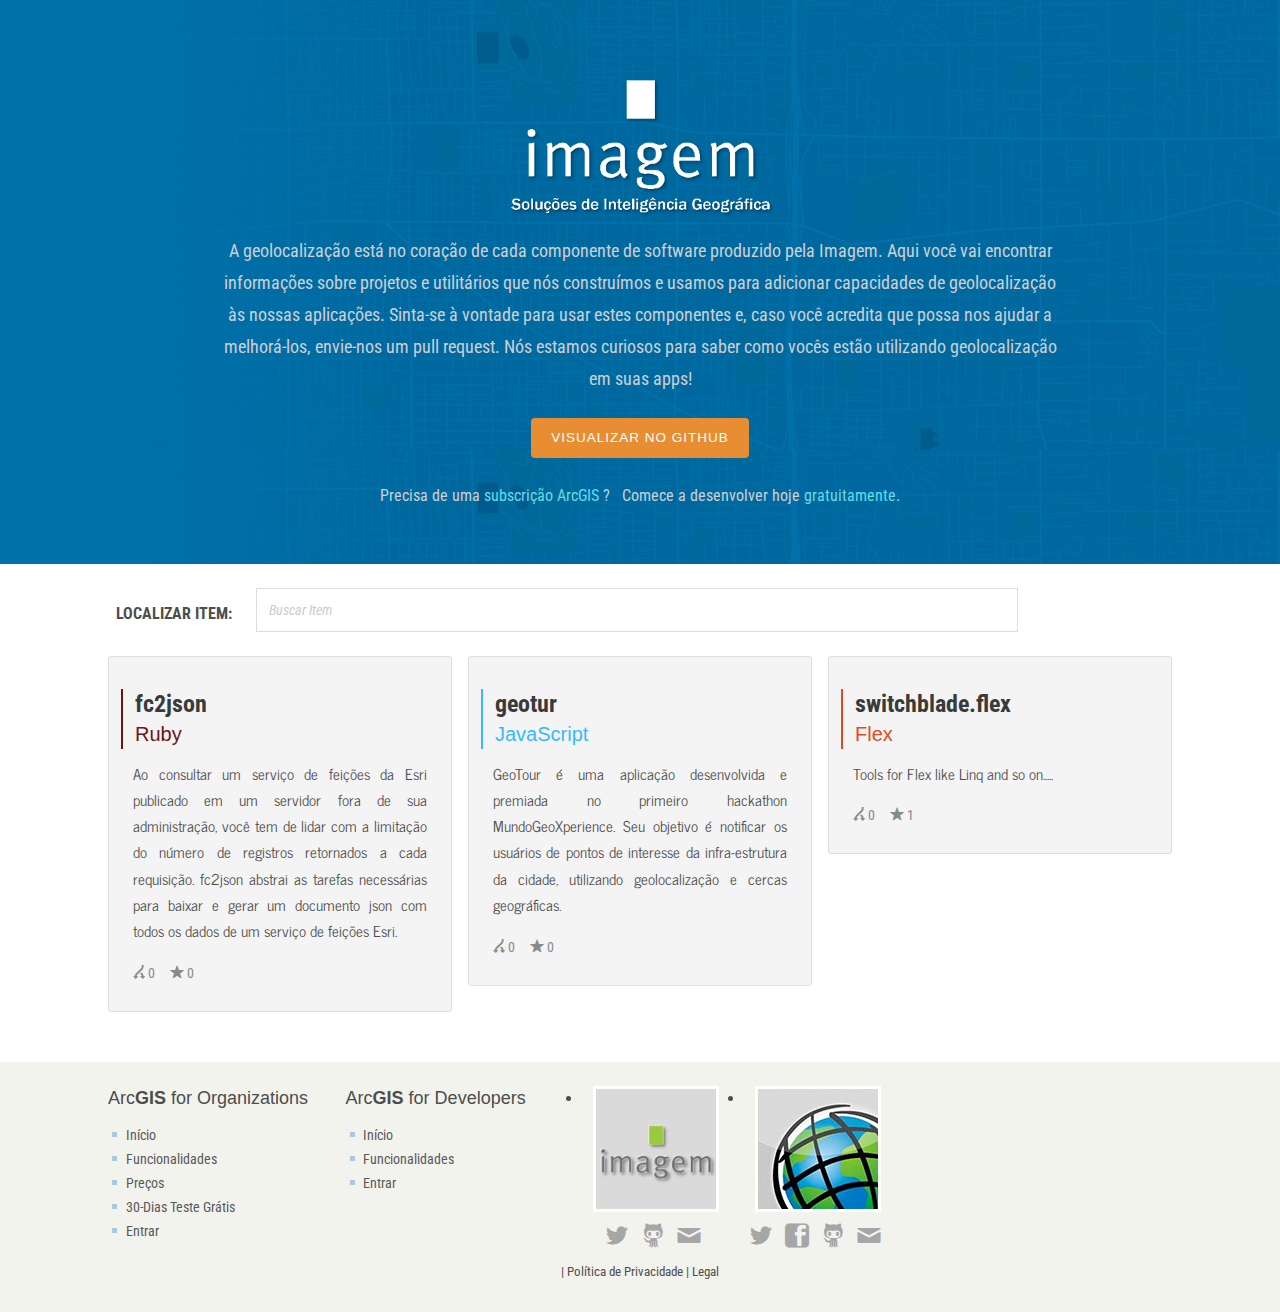
==== commit eebb966a: "Update home page github Imagem" ====
--- a/index-new.html
+++ b/index-new.html
@@ -49,13 +49,32 @@
                 <div class="container smaller">
                     <div class="filter-container">
                         <div class="label">
-                            <em class="lable-it"> Localizar Projetos: </em>
+                            <em class="lable-it"> LOCALIZAR ITEM: </em>
                         </div>
                         <div class="search-select">
-                            <select data-placeholder="Search/Select" class="chzn-select" multiple tabindex="6">
+                            <select data-placeholder="Buscar Item" 
+                                    class="chzn-select" multiple tabindex="6">
                                 <optgroup label="VERTICAL">
-                                    <option data-filter="agro">Agro-Florestal</option>
-                                    <option data-filter="education">Educa&ccedil;&atilde;o</option>                                    
+                                    <option data-filter="govmun">Governo Municipal</option>
+                                    <option data-filter="govest">Governo Estadual</option>
+                                    <option data-filter="govfed">Governo Federal</option>
+                                    
+                                    <option data-filter="elet">Energia El&eacute;trica</option>
+                                    <option data-filter="san">Saneamento</option>
+                                    <option data-filter="gas">Distribui&ccedil;&atilde;o de G&aacute;s</option>
+                                    
+                                    <option data-filter="def">Defesa</option>
+                                    <option data-filter="segpub">Seguran&ccedil;a P&uacute;blica</option>
+                                    <option data-filter="segnac">Seguran&ccedil;a Nacional</option>
+                                    
+                                    <option data-filter="agro">Agricultura</option>
+                                    <option data-filter="flo">Floresta</option>
+                                    <option data-filter="min">Minera&ccedil;&atilde;o</option>
+                                    <option data-filter="olegas">&Oacute;leo e G&aacute;s</option>
+                                    
+                                    <option data-filter="telecom">Telecomunica&ccedil;&otilde;es</option>
+                                    <option data-filter="segban">Seguradoras e Bancos</option>
+                                    <option data-filter="log">Log&iacute;stica</option>
                                 </optgroup>
                                 
                                 <optgroup label="PLATAFORMA">
@@ -106,7 +125,7 @@
  
                 <div class="container smaller">
                     <div id="content">
-                        <div class="repo-container element ArcGIS Web Mapping Leaflet JavaScript">
+                        <div class="repo-container element Ruby">
                             <div class="repo">
                                 <div class="repo-header Ruby">
                                     <h2 class="repo-title">  <a href="https://github.com/rpepato/fc2json">  fc2json </a> </h2>
@@ -115,7 +134,33 @@
                                 <p class="repo-description">
                                     Ao consultar um serviço de feições da Esri publicado em um servidor fora de sua administração, você tem de lidar com a limitação do número de registros retornados a cada requisição. fc2json abstrai as tarefas necessárias para baixar e gerar um documento json com todos os dados de um serviço de feições Esri.
                                 </p>
-                                <p class="stats"> <span class="icon-fork"> </span> 172 <span class="icon-star"> 246 </span> 
+                                <p class="stats"> <span class="icon-fork"> </span> 0 <span class="icon-star"> 0 </span> 
+                            </div>
+                        </div>
+                        
+                        <div class="repo-container element Runtime GeoTrigger iOS JavaScript Web Application Builder HTML5">
+                            <div class="repo">
+                                <div class="repo-header JavaScript">
+                                    <h2 class="repo-title">  <a href="https://github.com/imagem/geotour">  Geotur </a> </h2>
+                                    <h3 class="repo-language JavaScript"> JavaScript </h3>
+                                </div>
+                                <p class="repo-description">
+                                    GeoTour é uma aplicação desenvolvida e premiada no primeiro hackathon MundoGeoXperience. Seu objetivo é notificar os usuários de pontos de interesse da infra-estrutura da cidade, utilizando geolocalização e cercas geográficas.
+                                </p>
+                                <p class="stats"> <span class="icon-fork"> </span> 0 <span class="icon-star"> 0 </span> 
+                            </div>
+                        </div>
+                        
+                        <div class="repo-container element ActionScript">
+                            <div class="repo">
+                                <div class="repo-header ActionScript">
+                                    <h2 class="repo-title">  <a href="https://github.com/imagem/switchblade.flex">  switchblade.flex </a> </h2>
+                                    <h3 class="repo-language ActionScript"> Flex </h3>
+                                </div>
+                                <p class="repo-description">
+                                    Tools for Flex like Linq and so on.....
+                                </p>
+                                <p class="stats"> <span class="icon-fork"> </span> 0 <span class="icon-star"> 1 </span> 
                             </div>
                         </div>
                     </div>
@@ -126,68 +171,116 @@
         <footer id="footer">
             <div class="container">
                 <div class="row">
-      <nav>
-        <h4>Arc<span>GIS</span> for Organizations</h4>
-        <ul class="footer-list">
-          <li><a href="http://www.arcgis.com/about/">Home</a></li>
-          <li><a href="http://www.arcgis.com/about/features.html">Features</a></li>
-          <li><a href="http://www.arcgis.com/about/pricing.html">Pricing</a></li>
-          <li><a href="http://www.arcgis.com/about/trial.html">30-Day Free Trial</a></li>
-          <li><a href="https://www.arcgis.com/home/signin.html">Sign In</a></li>
-        </ul>
-      </nav>
-
-      <nav>
-        <h4>Arc<span>GIS</span> for Developers</h4>
-        <ul class="footer-list">
-          <li><a href="http://developers.arcgis.com/en/">Home</a></li>
-          <li><a href="http://developers.arcgis.com/en/features">Features</a></li>
-          <li><a href="http://developers.arcgis.com/en/sign-in">Sign In</a></li>
-        </ul>
-      </nav>
-
-      <nav>
-        <h4>About Esri</h4>
-        <ul class="footer-list">
-          <li><a href="http://www.esri.com/about-esri">About Us</a></li>
-          <li><a href="http://www.esri.com/careers">Careers</a></li>
-          <li><a href="http://blogs.esri.com/esri/esri-insider/">Insiders Blog</a></li>
-          <li><a href="http://www.esri.com/events/user-conference/index.html">Users Conference</a></li>
-          <li><a href="http://www.esri.com/events/devsummit/index.html">Developer Summit</a></li>
-        </ul>
-      </nav>
-
-      <nav class="last">
-        <li><a id="esri-logo-footer" href="http://esri.com">Esri</a></li>
-        <ul id="footer-social-nav">
-          <li><a class="icon-twitter" href="https://twitter.com/Esri"></a></li>
-          <li><a class="icon-facebook" href="https://www.facebook.com/esrigis"></a></li>
-          <li><a class="icon-github" href="http://github.com/Esri"></a></li>
-          <li><a class="icon-email" href="http://www.esri.com/about-esri/contact"></a></li>
-        </ul>
-      </nav>
-      <small id="footer-legal">&copy; Copyright 2010-2013 Environmental Systems Research Institute, Inc. | <a href="http://www.esri.com/legal/privacy">Privacy</a> | <a href="http://www.esri.com/legal/software-license">Legal</a></small>
-    </div>
-
-  </div>
-</footer>
-
-    <script type="text/javascript">
-
-      var _gaq = _gaq || [];
-      _gaq.push(['_setAccount', 'UA-34368765-1']);
-      _gaq.push(['_trackPageview']);
-
-      (function() {
-        var ga = document.createElement('script'); ga.type = 'text/javascript'; ga.async = true;
-        ga.src = ('https:' == document.location.protocol ? 'https://ssl' : 'http://www') + '.google-analytics.com/ga.js';
-        var s = document.getElementsByTagName('script')[0]; s.parentNode.insertBefore(ga, s);
-      })();
-
-    </script>
-
-  </body>
-
-
-
+                    <nav>
+                        <h4>Arc<span>GIS</span> for Organizations</h4>
+                        <ul class="footer-list">
+                            <li><a href="http://www.arcgis.com/about/">Início</a></li>
+                            <li><a href="http://www.arcgis.com/about/features.html">Funcionalidades</a></li>
+                            <li><a href="http://www.arcgis.com/about/pricing.html">Preços</a></li>
+                            <li><a href="http://www.arcgis.com/about/trial.html">30-Dias Teste Grátis</a></li>
+                            <li><a href="https://www.arcgis.com/home/signin.html">Entrar</a></li>
+                        </ul>
+                    </nav>
+                    
+                    <nav>
+                        <h4>Arc<span>GIS</span> for Developers</h4>
+                        <ul class="footer-list">
+                            <li><a href="http://developers.arcgis.com/en/">Início</a></li>
+                            <li><a href="http://developers.arcgis.com/en/features">Funcionalidades</a></li>
+                            <li><a href="http://developers.arcgis.com/en/sign-in">Entrar</a></li>
+                        </ul>
+                    </nav>
+                    
+                    <!--
+                    <nav>
+                        <h4><span>Autores e Committers</span></h4>
+                        <ul class="footer-list">
+                            <li><a href="http://twitter.com/rpepato">@rpepato</a></li>
+                            <li><a href="http://twitter.com/diogorosanelli">@drosanelli</a></li>
+                        </ul>
+                    </nav>
+                    
+                    
+                    <nav>
+                        <h4>Arc<span>GIS</span> for Organizations</h4>
+                        <ul class="footer-list">
+                            <li><a href="http://www.arcgis.com/about/">Home</a></li>
+                            <li><a href="http://www.arcgis.com/about/features.html">Funcionalidades</a></li>
+                            <li><a href="http://www.arcgis.com/about/pricing.html">Preços</a></li>
+                            <li><a href="http://www.arcgis.com/about/trial.html">30-Dias Teste Grátis</a></li>
+                            <li><a href="https://www.arcgis.com/home/signin.html">Entrar</a></li>
+                        </ul>
+                    </nav>
+                    
+                    <nav>
+                        <h4>Arc<span>GIS</span> for Developers</h4>
+                        <ul class="footer-list">
+                            <li><a href="http://developers.arcgis.com/en/">Início</a></li>
+                            <li><a href="http://developers.arcgis.com/en/features">Features</a></li>
+                            <li><a href="http://developers.arcgis.com/en/sign-in">Sign In</a></li>
+                        </ul>
+                    </nav>
+                    
+                    <nav>
+                        <h4>Sobre Nós</h4>
+                        <ul class="footer-list">
+                            <li><a href="http://www.esri.com/about-esri">Sobre Nós</a></li>
+                            <li><a href="http://www.esri.com/careers">Carreiras</a></li>
+                            <li><a href="http://blogs.esri.com/esri/esri-insider/">Insiders Blog</a></li>
+                            <li><a href="http://www.esri.com/events/user-conference/index.html">Users Conference</a></li>
+                            <li><a href="http://www.esri.com/events/devsummit/index.html">Developer Summit</a></li>
+                        </ul>
+                    </nav>
+                    -->
+
+                    <nav class="contact">
+                        <li><a id="imagem-logo-footer" href="http://esri.com">Esri</a></li>
+                        <ul id="footer-social-nav">
+                            <li><a class="icon-twitter" href="https://twitter.com/imagem_oficial"></a></li>
+                            <li><a class="icon-github" href="https://github.com/imagem"></a></li>
+                            <li><a class="icon-email" href="http://www.img.com.br/sobre-a-imagem/contato"></a></li>
+                        </ul>
+                    </nav>
+                    
+                    <nav class="contact">
+                        <li><a id="esri-logo-footer" href="http://esri.com">Esri</a></li>
+                        <ul id="footer-social-nav">
+                            <li><a class="icon-twitter" href="https://twitter.com/Esri"></a></li>
+                            <li><a class="icon-facebook" href="https://www.facebook.com/esrigis"></a></li>
+                            <li><a class="icon-github" href="http://github.com/Esri"></a></li>
+                            <li><a class="icon-email" href="http://www.esri.com/about-esri/contact"></a></li>
+                        </ul>
+                    </nav>
+                          
+                    <small id="footer-legal">
+                         | 
+                        <a href="http://www.esri.com/legal/privacy">Política de Privacidade</a> | 
+                        <a href="http://www.esri.com/legal/software-license">Legal</a>
+                    </small>
+                    <!--
+                    <small id="footer-legal">
+                        &copy; Copyright 2010-2013 Environmental Systems Research Institute, Inc. | 
+                        <a href="http://www.esri.com/legal/privacy">Privacy</a> | 
+                        <a href="http://www.esri.com/legal/software-license">Legal</a>
+                    </small>
+                    -->
+                </div>
+            </div>
+        </footer>
+
+        <script type="text/javascript">
+
+            var _gaq = _gaq || [];
+            _gaq.push(['_setAccount', 'UA-34368765-1']);
+            _gaq.push(['_trackPageview']);
+
+            (
+                function() {
+                    var ga = document.createElement('script'); ga.type = 'text/javascript'; ga.async = true;
+                    ga.src = ('https:' == document.location.protocol ? 'https://ssl' : 'http://www') + '.google-analytics.com/ga.js';
+                    var s = document.getElementsByTagName('script')[0]; s.parentNode.insertBefore(ga, s);
+                }
+            )();
+        </script>
+    </body>
 </html>--- a/css/screen.css
+++ b/css/screen.css
@@ -1,3 +1,5 @@
+@import url(http://fonts.googleapis.com/css?family=Abel|PT+Sans+Narrow|PT+Sans+Narrow|Open+Sans+Condensed:300|Roboto+Condensed);
+
 @charset "UTF-8";
 .left {
     float: left
@@ -1240,8 +1242,11 @@
     box-sizing: border-box;
     float: left;
     padding: 0 0.5em;
-    width: 25%;
+    width: 22%;
     margin-top: 0em
+}
+#footer nav.contact {
+    width: 15%;
 }
 @media screen and (max-width: 768px) {
     #footer nav {
@@ -1296,9 +1301,18 @@
     width: 120px;
     height: 120px;
     text-indent: -9999px;
-    margin: 0 auto 1em;
+    margin: 0 auto 0;
     display: block;
-    border: 6px solid white
+    border: 3px solid white
+}
+#imagem-logo-footer {
+    background: transparent url(/img/img-footer-social.jpg) no-repeat bottom right;
+    width: 120px;
+    height: 120px;
+    text-indent: -9999px;
+    margin: 0 auto 0;
+    display: block;
+    border: 3px solid white
 }
 #footer-social-nav {
     font-size: 1.5em;
@@ -1333,7 +1347,8 @@
     width: 100%;
     margin-top: 0em;
     padding-bottom: 0em;
-    clear: both
+    clear: both;
+    text-align: center
 }
 #footer-legal a {
     color: inherit
--- a/css/home.css
+++ b/css/home.css
@@ -1,5 +1,8 @@
+@import url(http://fonts.googleapis.com/css?family=Abel|PT+Sans+Narrow|Open+Sans+Condensed:300|Roboto+Condensed|News+Cycle|Josefin+Sans|Ubuntu+Condensed);
+
 body {
-    margin: 0
+    margin: 0;
+    font-family: "Roboto Condensed";
 }
 .smaller {
     padding: 0px 0px
@@ -10,7 +13,7 @@
     }
 }
 #home-banner {
-    background: url("../img/imagem-background.png") repeat top right #88bd24;
+    background: url("../img/esri-github-banner.jpg") repeat top right #88bd24;
     color: white;
     height: auto
 }
@@ -41,7 +44,7 @@
     margin-bottom: 2.5em
 }
 #home-main-text h1 {
-    font-family: "Avenir LT W01 35 Light", Arial, Helvetica, sans-serif;
+    font-family: "Roboto Condensed";
     color: #ffffff;
     font-size: 3.0em
 }
@@ -56,7 +59,7 @@
     float: left;
     padding: 0 0.5em;
     width: 100%;
-    font-family: "Avenir LT W01 35 Light", Arial, Helvetica, sans-serif;
+    font-family: "Roboto Condensed";
     line-height: 32px;
     color: #ccd0d4;
     margin-top: 0.5em;
@@ -74,8 +77,8 @@
     }
 }
 #home-main-text .home-subscription-text {
-    font-family: "Avenir LT W01 35 Light", Arial, Helvetica, sans-serif;
-    font-size: .75em;
+    font-family: "Roboto Condensed";
+    font-size: 12pt;
     color: #ccd0d4
 }
 #home-main-text .home-subscription-text a {
@@ -109,7 +112,6 @@
     box-sizing: border-box;
     float: left;
     padding: 0 0.5em;
-    width: 27.08333%;
     text-align: left
 }
 @media screen and (max-width: 1024px) {
@@ -161,6 +163,9 @@
     }
 }
 em.lable-it {
+    font-family: "Roboto Condensed";
+    font-weight: bold;
+    font-style: normal;
     margin-bottom: 1em;
     padding-left: 0 !important;
     padding-top: 1em !important;
@@ -234,6 +239,11 @@
 .repo p.stats span.icon-star {
     margin-left: 12px
 }
+.repo-title {
+    font-family: "Roboto Condensed";
+    font-weight: bold;
+    font-style: normal;
+}
 .repo-header {
     margin: 20px 0 12px 0;
     border-left: 2px solid #efefef;
@@ -744,7 +754,9 @@
     color: #1CC103
 }
 .repo-description {
-    font-family: "Avenir LT W01 35 Light", Arial, Helvetica, sans-serif
+    font-family: "News Cycle";
+    font-size: 11.5pt;
+    text-align: justify
 }
 .isotope-item {
     z-index: 2
@@ -870,7 +882,7 @@
     color: #666;
     background: white !important;
     border: 0 !important;
-    font-family: sans-serif;
+    font-family: "Roboto Condensed";
     font-size: 100%;
     height: 16px;
     padding: 12px 12px;
@@ -884,7 +896,7 @@
 .chzn-container-multi .chzn-choices .search-field .default {
     color: #cccccc;
     font-style: italic;
-    font-family: "Lucida Grande", "Seoge UI", "Arial", sans-serif
+    font-family: "Roboto Condensed";
 }
 .chzn-container-multi .chzn-choices .search-choice {
     -webkit-border-radius: 3px;
